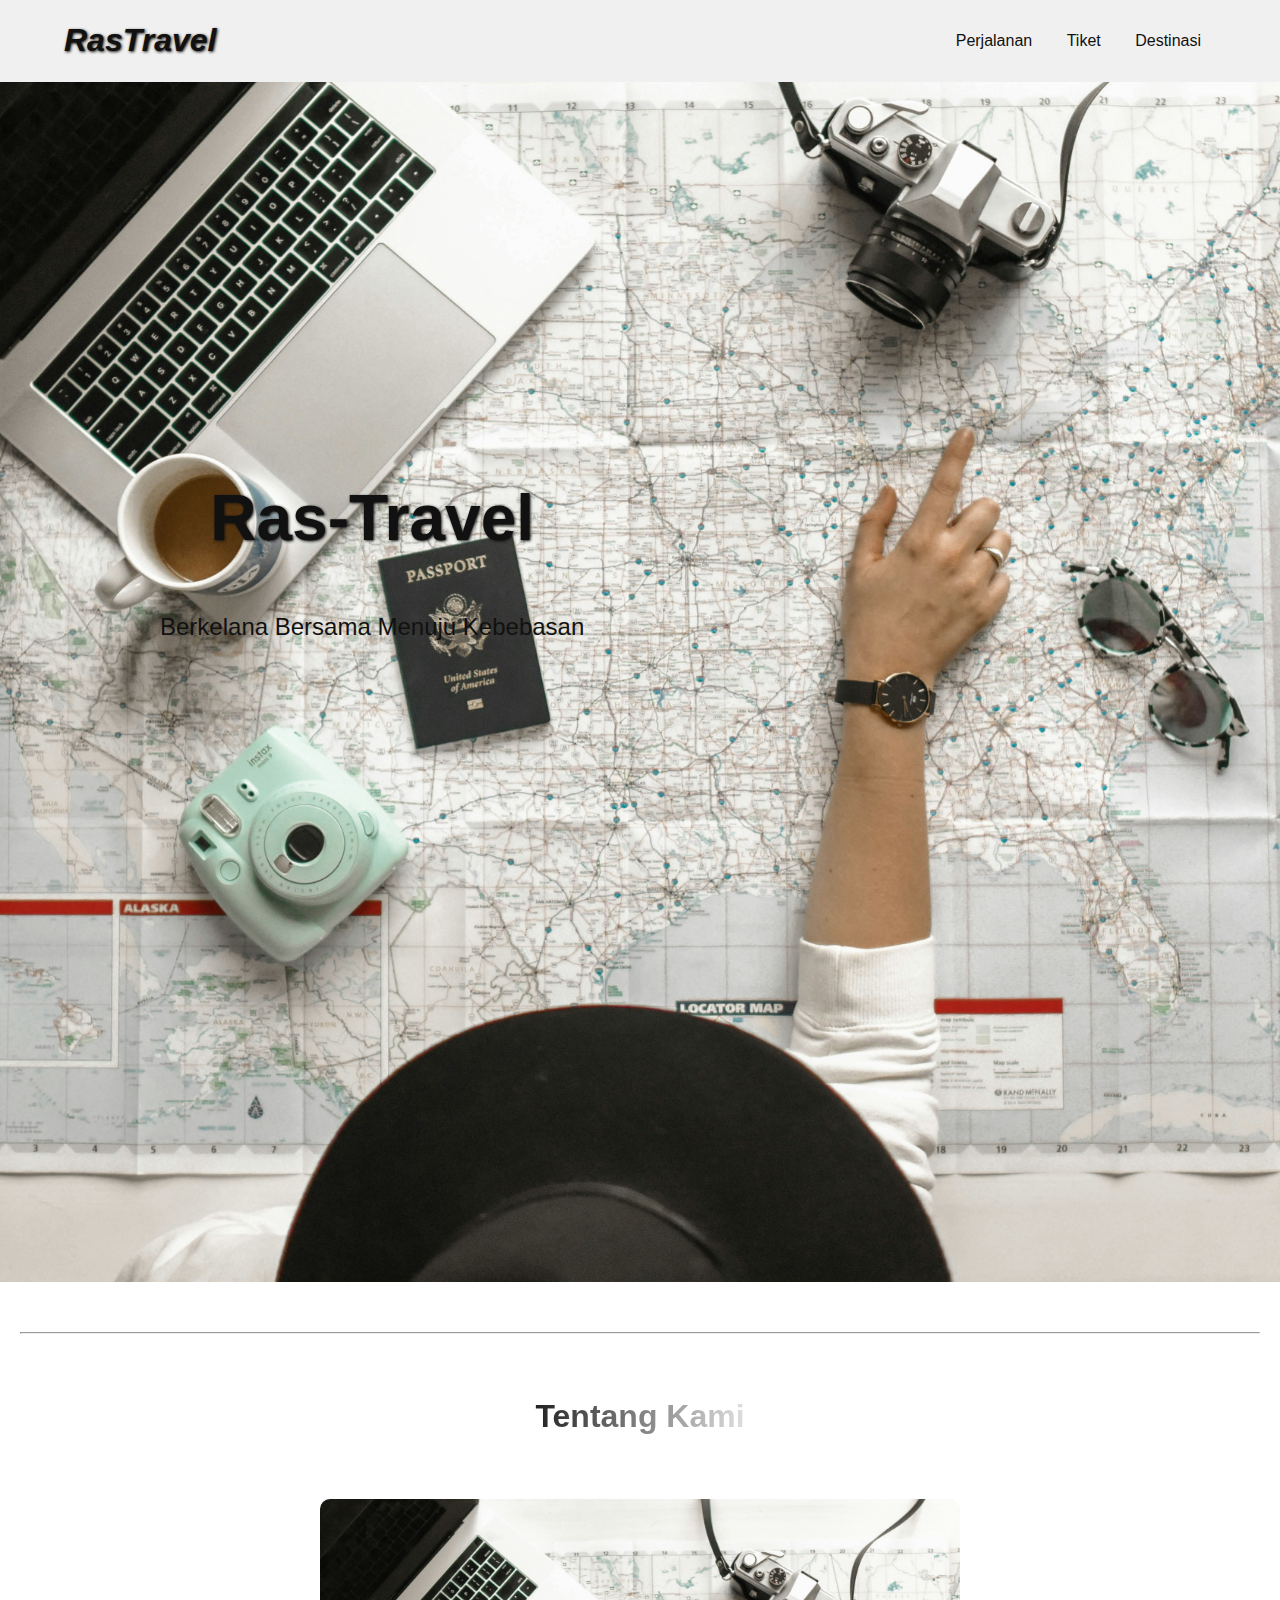
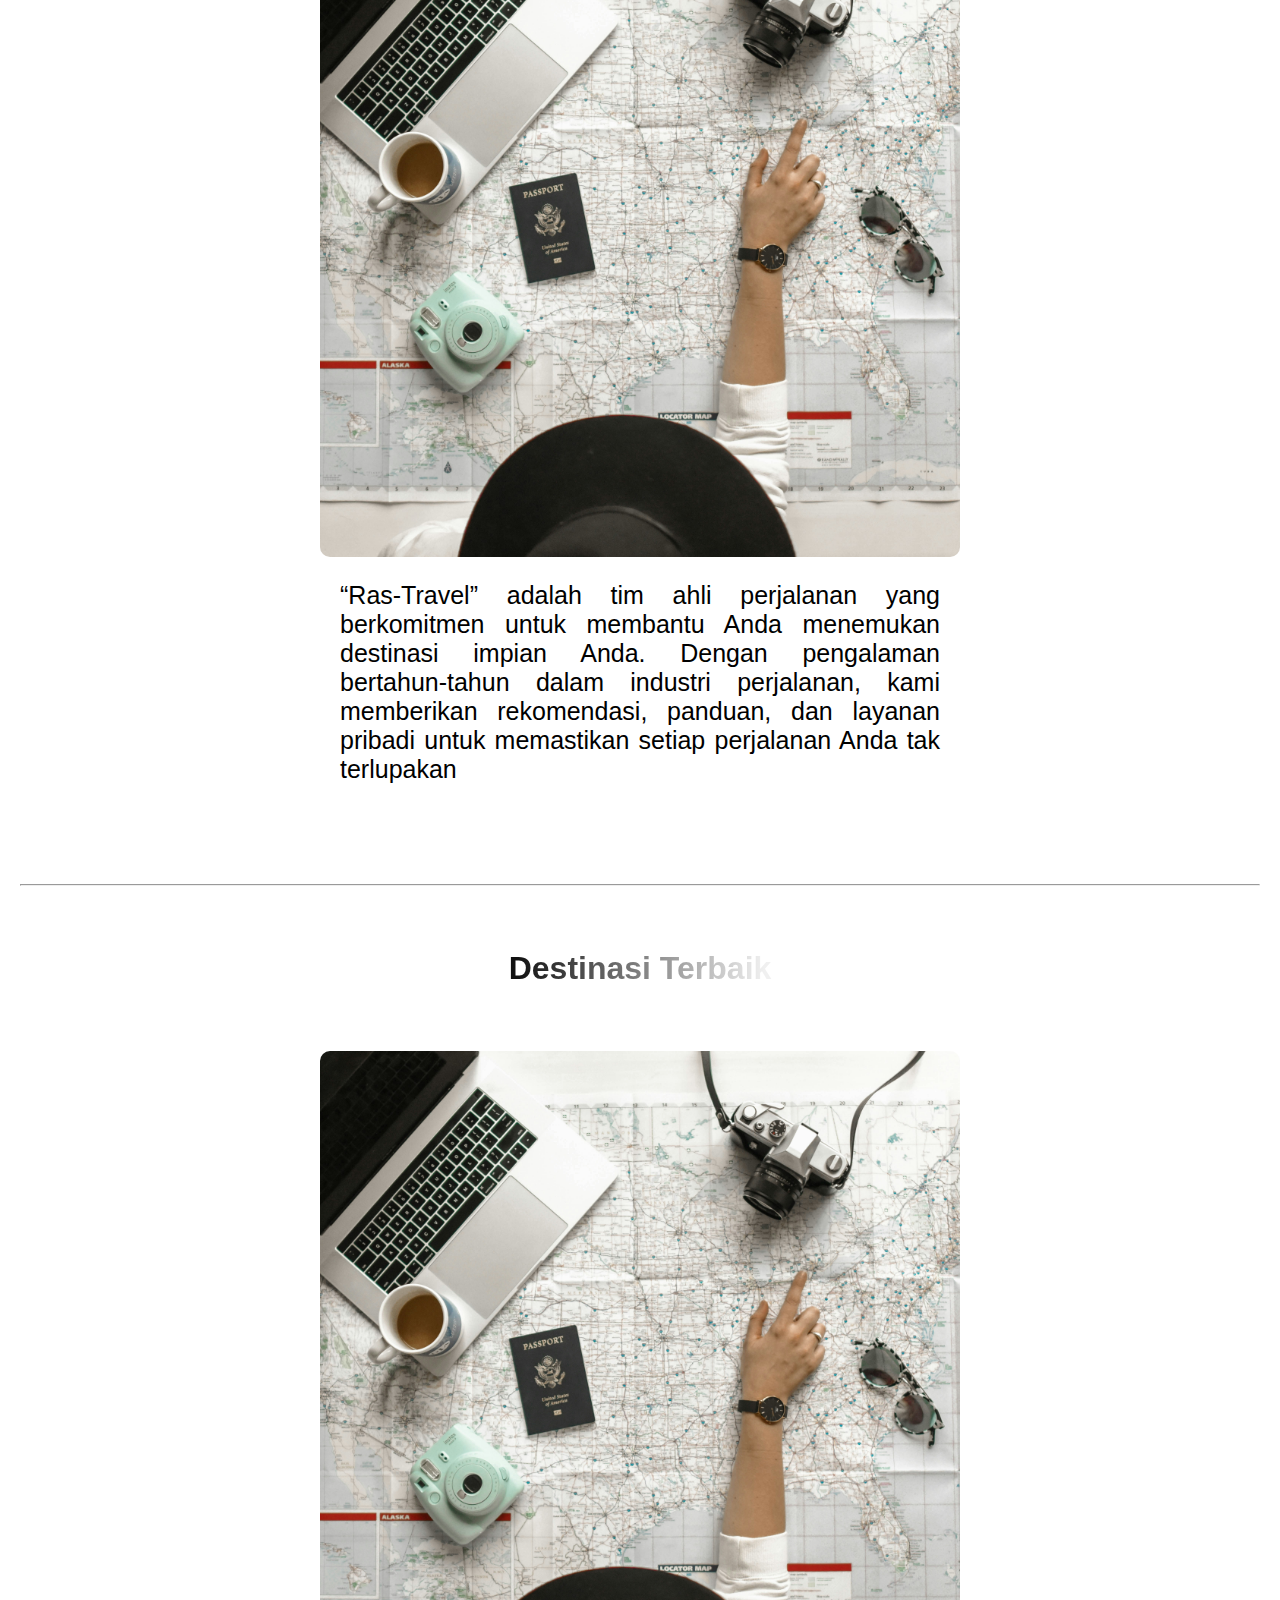
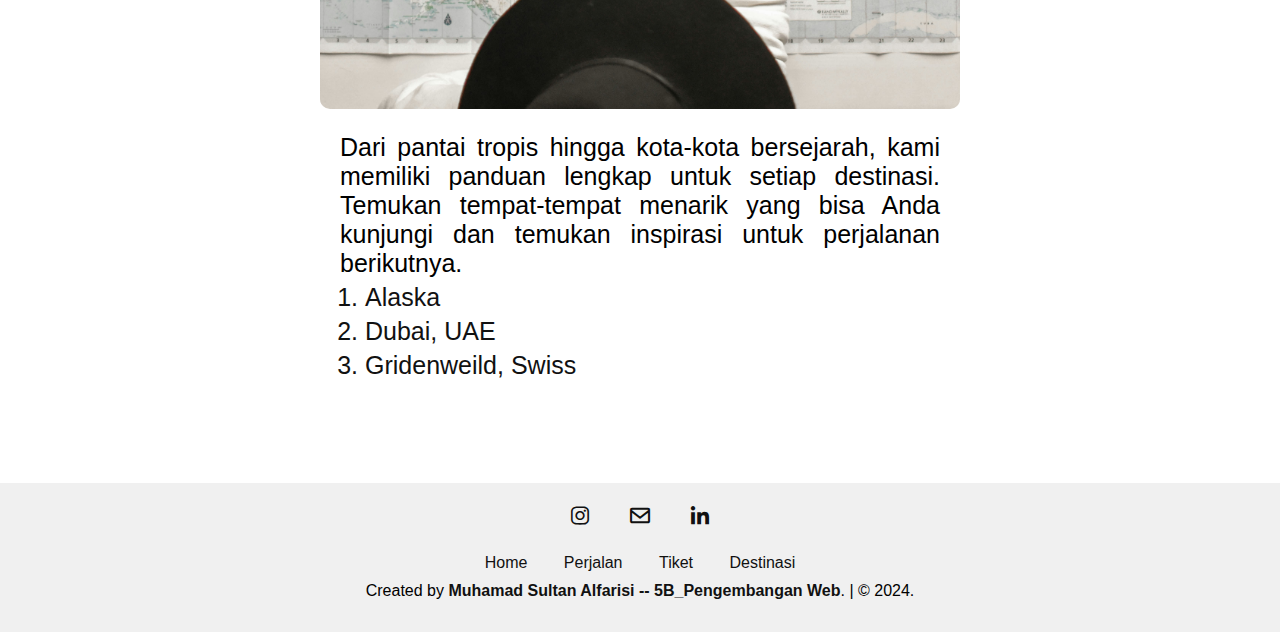
==== index.html @ 7ff8bad2 "run" ====
<!DOCTYPE html>
<html lang="en">
<head>
    <meta charset="UTF-8">
    <meta name="viewport" content="width=device-width, initial-scale=1.0">
    <link
    href="https://unpkg.com/boxicons@2.1.4/css/boxicons.min.css"
    rel="stylesheet"/>
    <link rel="stylesheet" href="css/latihan.css">
    <link rel="shortcut icon" href="images/Background.jpg" type="image/x-icon">
    <title>RasTravel</title>
</head>
<body>
    <nav class="navbar">
        <div class="navbar-logo">RasTravel</div>
        <div class="narbar-nav">
            <a href="#">Perjalanan</a>
            <a href="#">Tiket</a>
            <a href="#">Destinasi</a>
        </div>
    </nav>
    <section class="home">
        <div class="homi">
            <h1>Ras-Travel</h1>
            <p>Berkelana Bersama Menuju Kebebasan</p>
        </div>
    </section>

    <section class="about">
        <hr>
        <h2>Tentang Kami</h2>
        <div class="row">
            <div class="about-img">
                <img src="images/Background.jpg" alt="">
            </div>
            <div class="isiabout">
                <p><q>Ras-Travel</q> adalah tim ahli perjalanan yang berkomitmen untuk membantu Anda menemukan destinasi impian Anda. Dengan pengalaman bertahun-tahun dalam industri perjalanan, kami memberikan rekomendasi, panduan, dan layanan pribadi untuk memastikan setiap perjalanan Anda tak terlupakan</p>
            </div>
        </div>
    </section>

    <section class="Destinasi">
        <hr>
        <h2>Destinasi Terbaik</h2>
        <div class="rowdes">
            <div class="destinasi-img">
                <img src="images/Background.jpg" alt="">
            </div>
            <div class="isidestinasi">
                <p>Dari pantai tropis hingga kota-kota bersejarah, kami memiliki panduan lengkap untuk setiap destinasi. Temukan tempat-tempat menarik yang bisa Anda kunjungi dan temukan inspirasi untuk perjalanan berikutnya.</p>
                <ol>
                    <li><a href="https://youtu.be/CHSnz0bCaUk?si=UCqnHsSa66U4fxS_">Alaska</a></li>
                    <li><a href="https://youtu.be/ahy5o5nT4oI?si=go8wmFeRnEx8fIIn">Dubai, UAE</a></li>
                    <li><a href="https://youtu.be/RSF8KL3xaIk?si=1nEjrzWVx04BjZNE">Gridenweild, Swiss</a></li>
                </ol>
            </div>
        </div>
    </section>


    <footer>
        <div class="social">
            <a href="https://www.instagram.com/msultnalf"><i class="bx bxl-instagram"></i></a>
            <a href="msultanalf@gmail.com"><i class="bx bx-envelope"></i> </a>
            <a href="https://www.linkedin.com/in/msultnalf"><i class="bx bxl-linkedin"></i></a>
          </div>
    
        <div class="links">
          <a href="#">Home</a>
          <a href="#">Perjalan</a>
          <a href="#">Tiket</a>
          <a href="#">Destinasi</a>
        </div>
  
        <div class="credit">
          <p>Created by <a href=""> Muhamad Sultan Alfarisi -- 5B_Pengembangan Web</a>. | &copy; 2024.</p>
        </div>
      </footer>
  
</body>
</html>
---- css/latihan.css ----
* {
    margin: 0;
    padding: 0;
    box-sizing: border-box;
    outline: none;
    /* border: none; */
    text-decoration: none;
  }

body {
    font-family: sans-serif;
}

.navbar {
    display: flex;
    justify-content: space-between;
    align-items: center;
    padding: 1.4rem 5%;  
    background-color: #F0F0F0;
    position: fixed;
    top: 0;
    left: 0;
    right: 0;
    z-index: 9999;
    
}

.navbar .navbar-logo {
    font-size: 2rem;
    font-weight: 700;
    color: #111;
    font-style: italic;
    text-shadow: 1px 1px 3px #111;
}

.navbar-nav {
    display: flex;
    flex: 1; /* isi ruang kosong yang sisa */
    justify-content: center;
}

.navbar a {
    color: #111;
    font-size: 16px;
    margin: 0 15px;
}

.home {
    min-height: 100vh;
    display: flex;
    flex-wrap: wrap;
    align-items: center;
    background-image: url(/images/Background.jpg);
    background-repeat: no-repeat;
    background-size: cover;
    background-position: center;
    background-size: 100% 100%;
    position: relative;
}

.homi h1 {
    padding-top:  30rem; 
    max-width: 80rem;
    font-size: 4rem;
    color: #111;
    line-height: 1.2;
    margin-top: 0rem;
    text-align: center;
    text-shadow: 1px 1px 3px #111;
}

.home .homi p {
    padding: 3rem 10rem;
    font-size: 1.5rem;
    margin-top: 0.5rem;
    line-height: 1.2;
    font-weight: 100;
    color: #111;
    padding-bottom: 40rem;
    text-align: justify;
    justify-content: center;
}

.about,
.Destinasi {
    text-align: center;
    padding: 50px 20px;
}

.about h2,
.Destinasi h2 {
    font-size: 2rem;
    text-align: center;
    padding: 4rem 0;
    background: linear-gradient(to right, #111 40%, #F0F0F0 60%);
    color: transparent;
    background-clip: text ;

}

.row,
.rowdes {
    display: flex;
    justify-content: center;
    align-items: center;
    flex-wrap: wrap;
    gap: 20px;
}

.about-img img,
.destinasi-img img {
    max-width: 100%;
    height: auto;
    width: 40rem;
    border-radius: 10px;
}

.isiabout,
.isidestinasi {
    max-width: 600px;
    text-align: justify;
}


.isiabout p,
.isidestinasi p {
    font-size: 25px;
}

.isidestinasi ol li {
    margin: 5px 25px;
}

.isidestinasi a,
.isidestinasi ol li {
    font-size: 25px;
    color: #111;
}

footer {
    background-color: #F0F0F0;
    text-align: center;
    padding: 0.8rem 0 2rem;
    margin-top: 3rem;
}

footer .social {
    padding: 0.5rem 0;
  }
  
footer .social a {
    color: #111;
    margin: 1rem;
  }

.navbar .navbar-nav a:hover, 
.isidestinasi a:hover,
footer .social a:hover,
footer .links a:hover {
    color: #f50606;
}

footer .social a i {
    font-size: 1.5rem;
}

footer .links {
    /* margin-bottom: 1rem; */
    margin-top: 1rem;
}

footer .links a {
    color: #111;
    padding: 2rem 1rem;
}

footer .credit .links a {
    font-size: 18px;
}

footer .credit a{
    color: #111;
    font-weight: 700;
}

.credit p {
    padding-top: 10px;
}

@media (max-width: 768px){

    html {
        font-size: 65%;
    }

    .navbar {
        flex-direction: column;
        align-items: flex-start;
        padding: 10px;
    }

    .navbar-nav {
        justify-content: flex-start;  /* untk layar kecil kembali ke kiri menunya */
    }

    .navbar-nav a {
        font-size: 10px;
    }
    
    .navbar-logo {
        /* display: block;
        margin-bottom: 10px; */
        font-size: 20px;
    }

    .home .homi p {
        font-size: 12px;
    }

    .isiabout p,
    .isidestinasi p,
    .isidestinasi ol li a,
    .isidestinasi ol li {
        font-size: 12px;
    }


    .credit p {
        font-size: 10px;
    }


}

@media (max-width: 450px) {
    html {
      font-size: 55%;
    }

    .navbar {
        padding: 5px;
    }

    .navbar-logo {
        font-size: 18px;
    }

    .navbar-nav a {
        font-size: 10px;
        margin: 3px 5px; /* jarak gap */
    }
  }
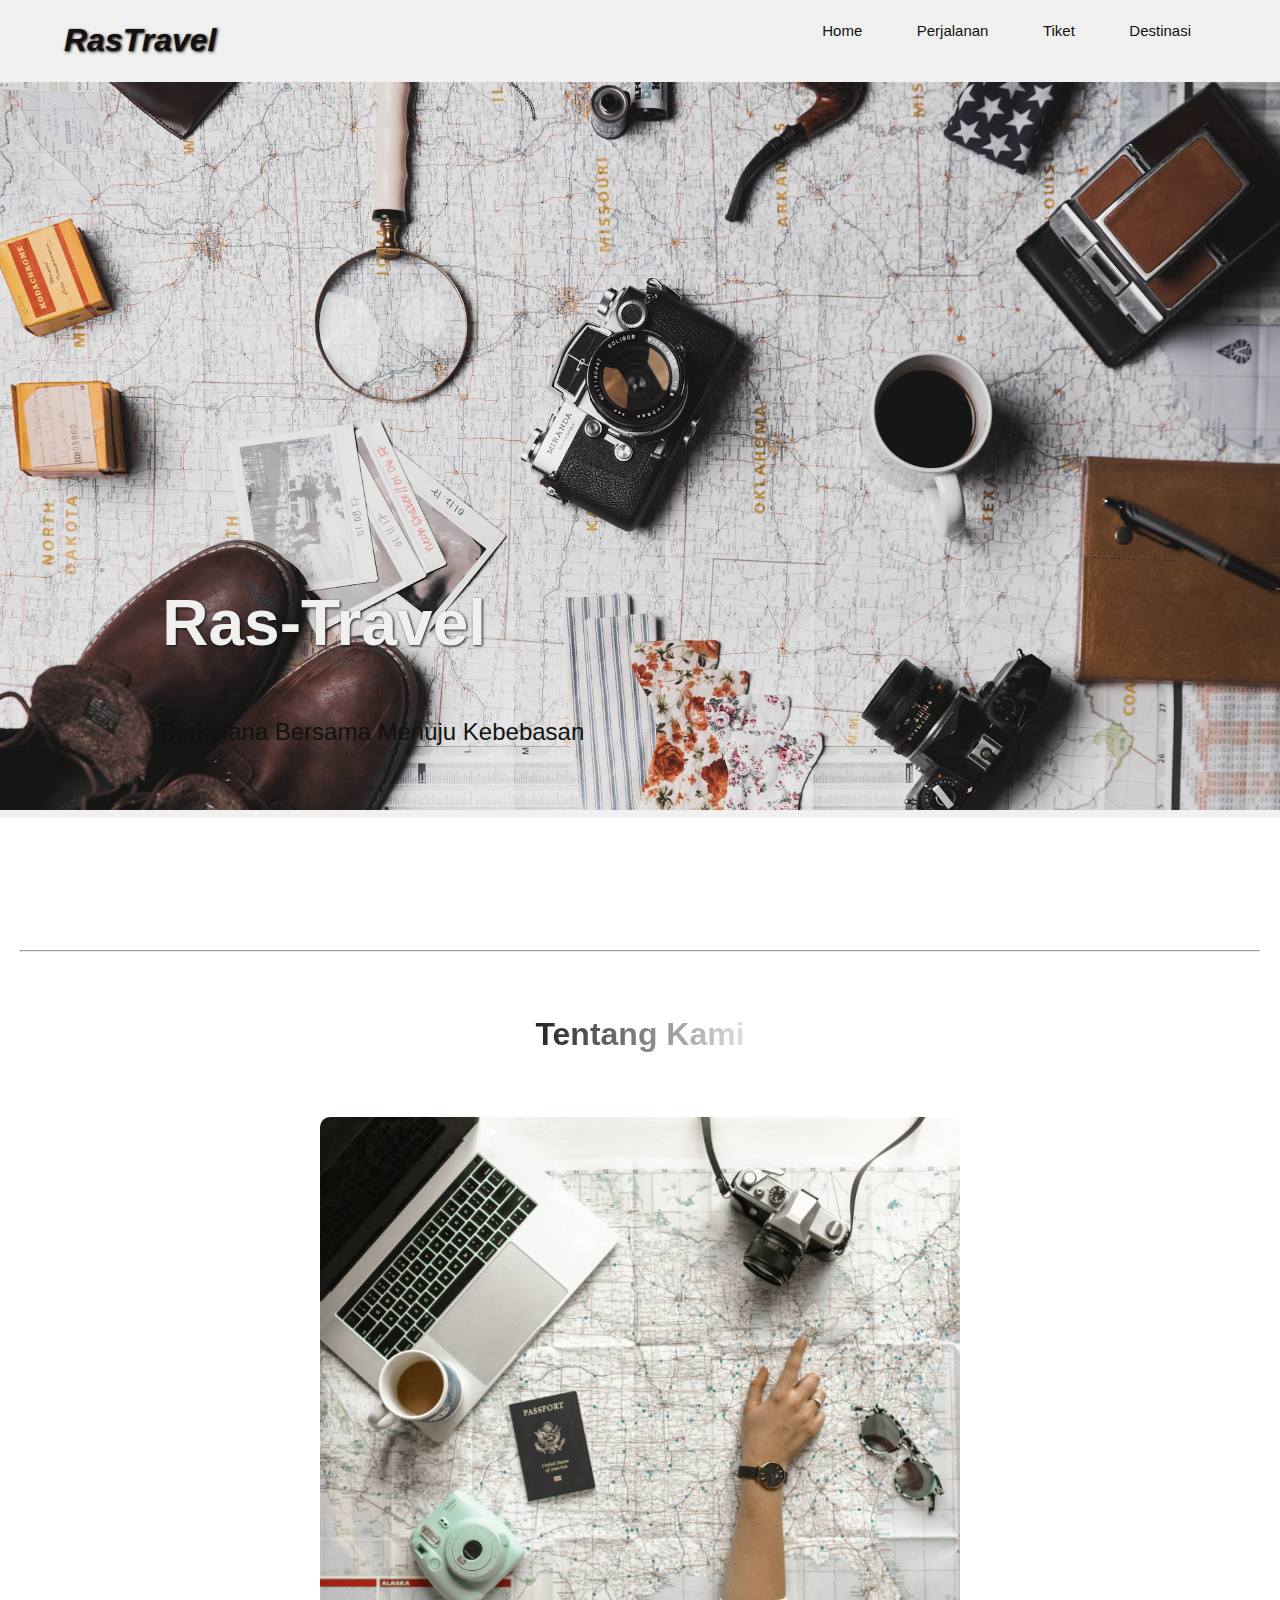
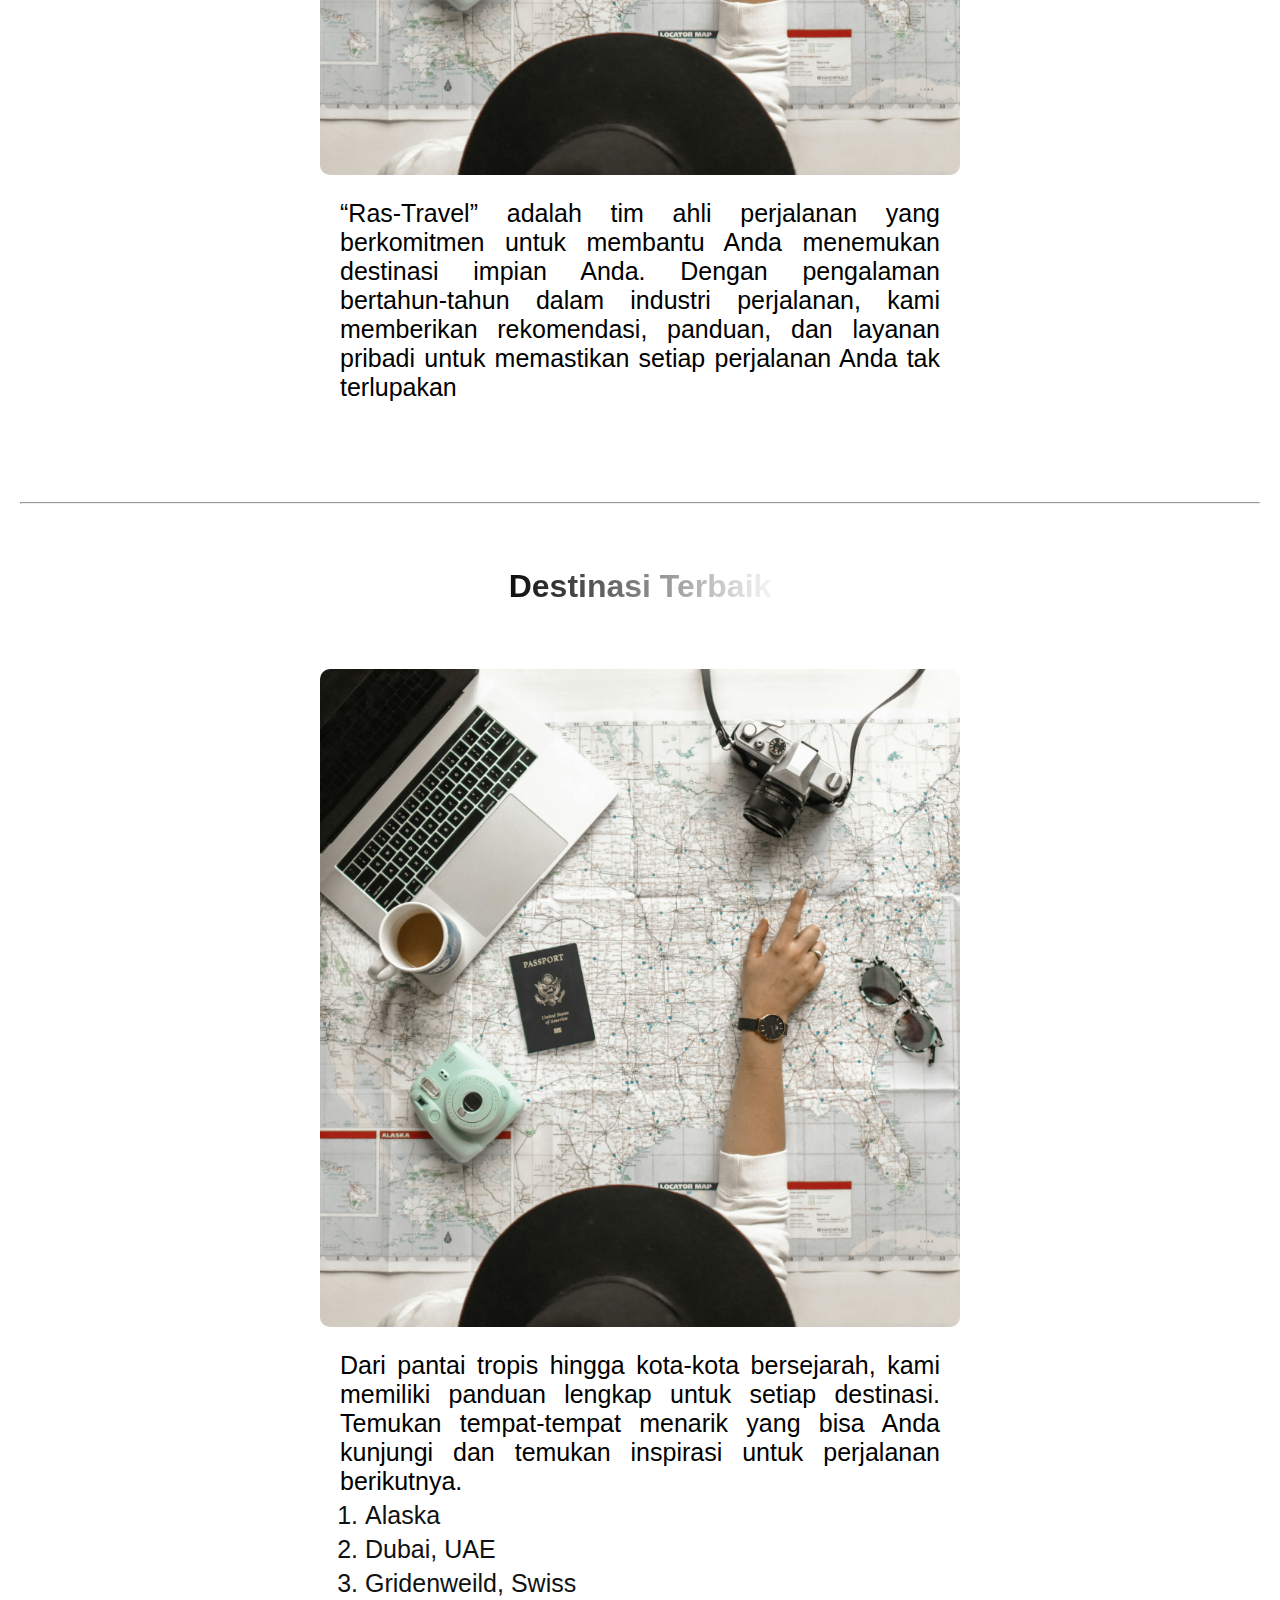
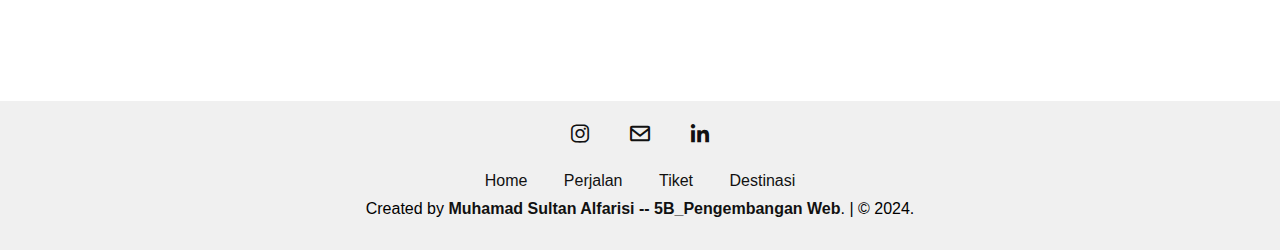
==== commit 80d5c44a: "Pavicon and background" ====
--- a/index.html
+++ b/index.html
@@ -7,13 +7,14 @@
     href="https://unpkg.com/boxicons@2.1.4/css/boxicons.min.css"
     rel="stylesheet"/>
     <link rel="stylesheet" href="css/latihan.css">
-    <link rel="shortcut icon" href="images/Background.jpg" type="image/x-icon">
+    <link rel="shortcut icon" href="images/Ras.png" type="image/x-icon">
     <title>RasTravel</title>
 </head>
 <body>
     <nav class="navbar">
         <div class="navbar-logo">RasTravel</div>
         <div class="narbar-nav">
+            <a href="#">Home</a>
             <a href="#">Perjalanan</a>
             <a href="#">Tiket</a>
             <a href="#">Destinasi</a>
--- a/css/latihan.css
+++ b/css/latihan.css
@@ -9,12 +9,12 @@
 
 body {
     font-family: sans-serif;
+    background-color: white;
 }
 
 .navbar {
     display: flex;
     justify-content: space-between;
-    align-items: center;
     padding: 1.4rem 5%;  
     background-color: #F0F0F0;
     position: fixed;
@@ -22,6 +22,7 @@
     left: 0;
     right: 0;
     z-index: 9999;
+
     
 }
 
@@ -41,28 +42,38 @@
 
 .navbar a {
     color: #111;
-    font-size: 16px;
-    margin: 0 15px;
+    font-size: 15px;
+    margin: 0 25px;
 }
 
 .home {
     min-height: 100vh;
     display: flex;
-    flex-wrap: wrap;
     align-items: center;
-    background-image: url(/images/Background.jpg);
+    background-image: url(/images/Backg.jpg);
     background-repeat: no-repeat;
     background-size: cover;
     background-position: center;
-    background-size: 100% 100%;
     position: relative;
 }
 
+.home::after {
+    content: "";
+    display: block;
+    position: absolute;
+    width: 100%;
+    height: 10%;
+    bottom: 0;
+    background: linear-gradient(#F0F0F0 9%, white 5%);
+
+}
+
 .homi h1 {
-    padding-top:  30rem; 
-    max-width: 80rem;
+    padding-right: 6rem;
+    padding-top: 30rem;
+    max-width: 70rem;
     font-size: 4rem;
-    color: #111;
+    color: #F0F0F0;
     line-height: 1.2;
     margin-top: 0rem;
     text-align: center;
@@ -76,7 +87,7 @@
     line-height: 1.2;
     font-weight: 100;
     color: #111;
-    padding-bottom: 40rem;
+    /* padding-bottom: 50rem; */
     text-align: justify;
     justify-content: center;
 }
@@ -153,7 +164,7 @@
     margin: 1rem;
   }
 
-.navbar .navbar-nav a:hover, 
+.navbar a:hover, 
 .isidestinasi a:hover,
 footer .social a:hover,
 footer .links a:hover {
@@ -203,7 +214,7 @@
         justify-content: flex-start;  /* untk layar kecil kembali ke kiri menunya */
     }
 
-    .navbar-nav a {
+    .navbar .navbar-nav a {
         font-size: 10px;
     }
     
@@ -225,7 +236,8 @@
     }
 
 
-    .credit p {
+    .credit p,
+    .credit a {
         font-size: 10px;
     }
 
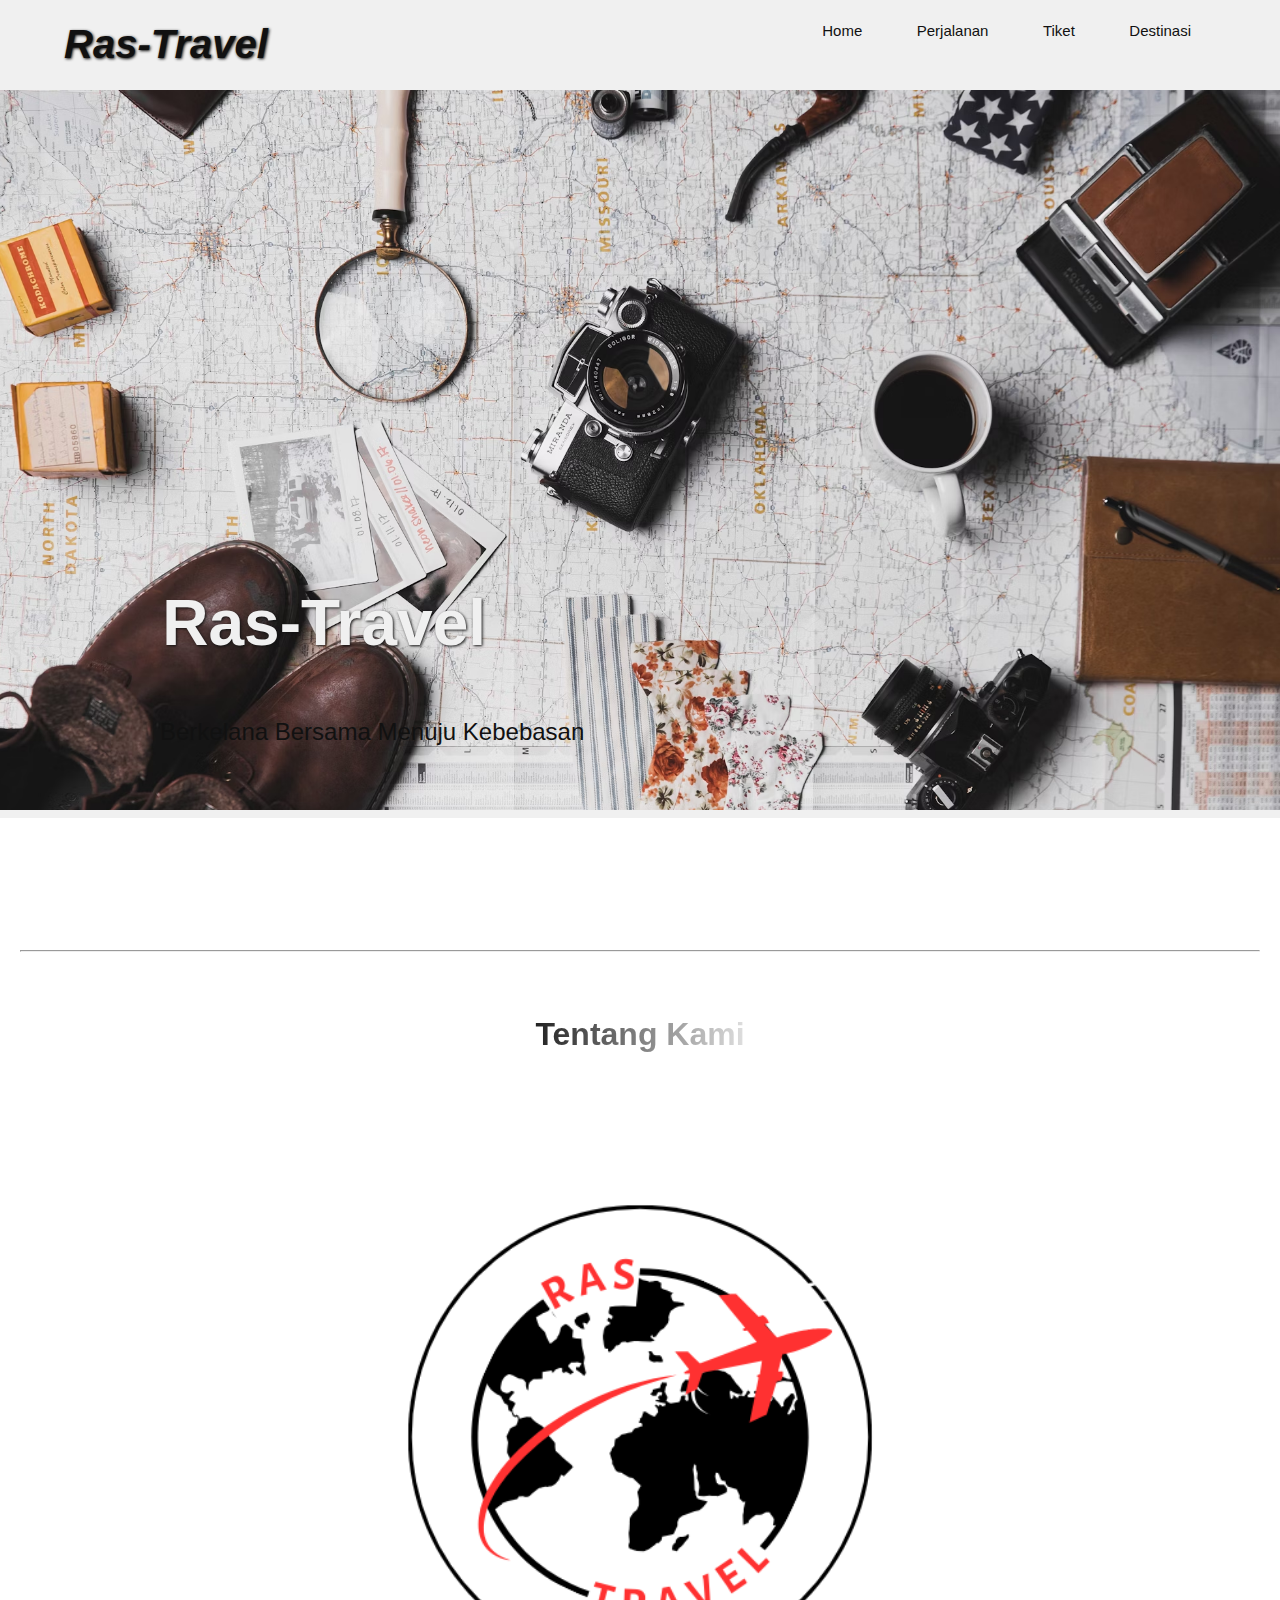
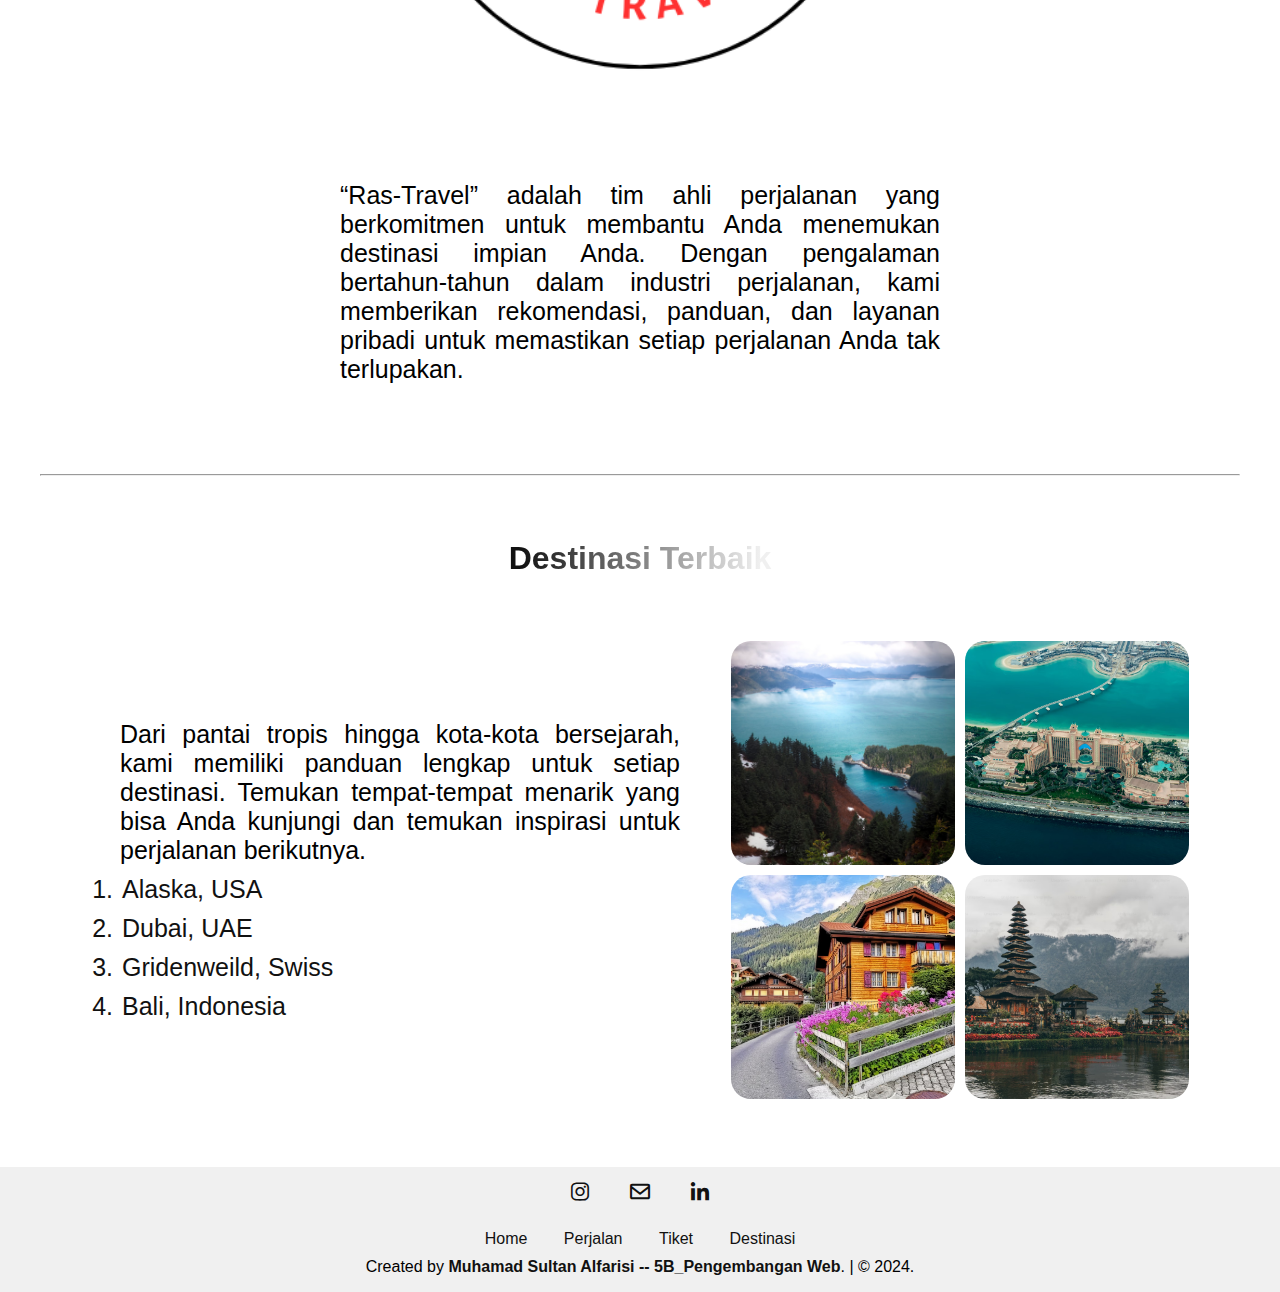
==== commit b16774d1: "fixed" ====
--- a/index.html
+++ b/index.html
@@ -12,7 +12,7 @@
 </head>
 <body>
     <nav class="navbar">
-        <div class="navbar-logo">RasTravel</div>
+        <div class="navbar-logo">Ras-Travel</div>
         <div class="narbar-nav">
             <a href="#">Home</a>
             <a href="#">Perjalanan</a>
@@ -32,10 +32,10 @@
         <h2>Tentang Kami</h2>
         <div class="row">
             <div class="about-img">
-                <img src="images/Background.jpg" alt="">
+                <img src="images/Ras.png" alt="">
             </div>
             <div class="isiabout">
-                <p><q>Ras-Travel</q> adalah tim ahli perjalanan yang berkomitmen untuk membantu Anda menemukan destinasi impian Anda. Dengan pengalaman bertahun-tahun dalam industri perjalanan, kami memberikan rekomendasi, panduan, dan layanan pribadi untuk memastikan setiap perjalanan Anda tak terlupakan</p>
+                <p><q>Ras-Travel</q> adalah tim ahli perjalanan yang berkomitmen untuk membantu Anda menemukan destinasi impian Anda. Dengan pengalaman bertahun-tahun dalam industri perjalanan, kami memberikan rekomendasi, panduan, dan layanan pribadi untuk memastikan setiap perjalanan Anda tak terlupakan.</p>
             </div>
         </div>
     </section>
@@ -45,14 +45,21 @@
         <h2>Destinasi Terbaik</h2>
         <div class="rowdes">
             <div class="destinasi-img">
-                <img src="images/Background.jpg" alt="">
+                <img src="images/Alaska.jpg" alt="">
+                <img src="images/Dubai.jpg" alt="">
+                <img src="images/Swiss.jpg" alt="">
+                <img src="images/Bali.jpg" alt="">
+
+
+
             </div>
             <div class="isidestinasi">
                 <p>Dari pantai tropis hingga kota-kota bersejarah, kami memiliki panduan lengkap untuk setiap destinasi. Temukan tempat-tempat menarik yang bisa Anda kunjungi dan temukan inspirasi untuk perjalanan berikutnya.</p>
                 <ol>
-                    <li><a href="https://youtu.be/CHSnz0bCaUk?si=UCqnHsSa66U4fxS_">Alaska</a></li>
+                    <li><a href="https://youtu.be/CHSnz0bCaUk?si=UCqnHsSa66U4fxS_">Alaska, USA</a></li>
                     <li><a href="https://youtu.be/ahy5o5nT4oI?si=go8wmFeRnEx8fIIn">Dubai, UAE</a></li>
                     <li><a href="https://youtu.be/RSF8KL3xaIk?si=1nEjrzWVx04BjZNE">Gridenweild, Swiss</a></li>
+                    <li><a href="hht"></a>Bali, Indonesia</li>
                 </ol>
             </div>
         </div>
--- a/css/latihan.css
+++ b/css/latihan.css
@@ -27,7 +27,7 @@
 }
 
 .navbar .navbar-logo {
-    font-size: 2rem;
+    font-size: 2.5rem;
     font-weight: 700;
     color: #111;
     font-style: italic;
@@ -92,10 +92,15 @@
     justify-content: center;
 }
 
-.about,
-.Destinasi {
+.about {
     text-align: center;
     padding: 50px 20px;
+}
+
+.Destinasi {
+    margin: 20px;
+    padding: 20px;
+    text-align: left;
 }
 
 .about h2,
@@ -109,8 +114,7 @@
 
 }
 
-.row,
-.rowdes {
+.row {
     display: flex;
     justify-content: center;
     align-items: center;
@@ -118,16 +122,43 @@
     gap: 20px;
 }
 
-.about-img img,
+.rowdes {
+    display: flex;
+    flex-direction: row-reverse;
+    justify-content: space-between;
+    align-items: center;
+}
+
+.destinasi-img {
+    flex: 1;
+    display: flex;
+    flex-wrap: wrap;
+    gap: 10px;
+    justify-content: center;
+}
 .destinasi-img img {
+    width: 40%;
+    aspect-ratio: 1 / 1;
+    object-fit: cover;
+    border-radius: 20px;
+}
+
+.isidestinasi {
+    flex: 1;
+    padding-left: 5rem;
+    text-align: justify;
+}
+
+.about-img img {
     max-width: 100%;
     height: auto;
     width: 40rem;
     border-radius: 10px;
-}
-
-.isiabout,
-.isidestinasi {
+    object-fit: cover;
+    
+}
+
+.isiabout {
     max-width: 600px;
     text-align: justify;
 }
@@ -139,7 +170,8 @@
 }
 
 .isidestinasi ol li {
-    margin: 5px 25px;
+    padding-top: 10px;
+    padding-left: 2px;
 }
 
 .isidestinasi a,
@@ -151,7 +183,7 @@
 footer {
     background-color: #F0F0F0;
     text-align: center;
-    padding: 0.8rem 0 2rem;
+    padding: 0.3rem 0 1rem;
     margin-top: 3rem;
 }
 
@@ -241,6 +273,16 @@
         font-size: 10px;
     }
 
+    .rowdes {
+        flex-direction: column;
+        align-items: center;
+    }
+
+    .destinasi-img img {
+        width: 100%;
+    }
+    
+
 
 }
 
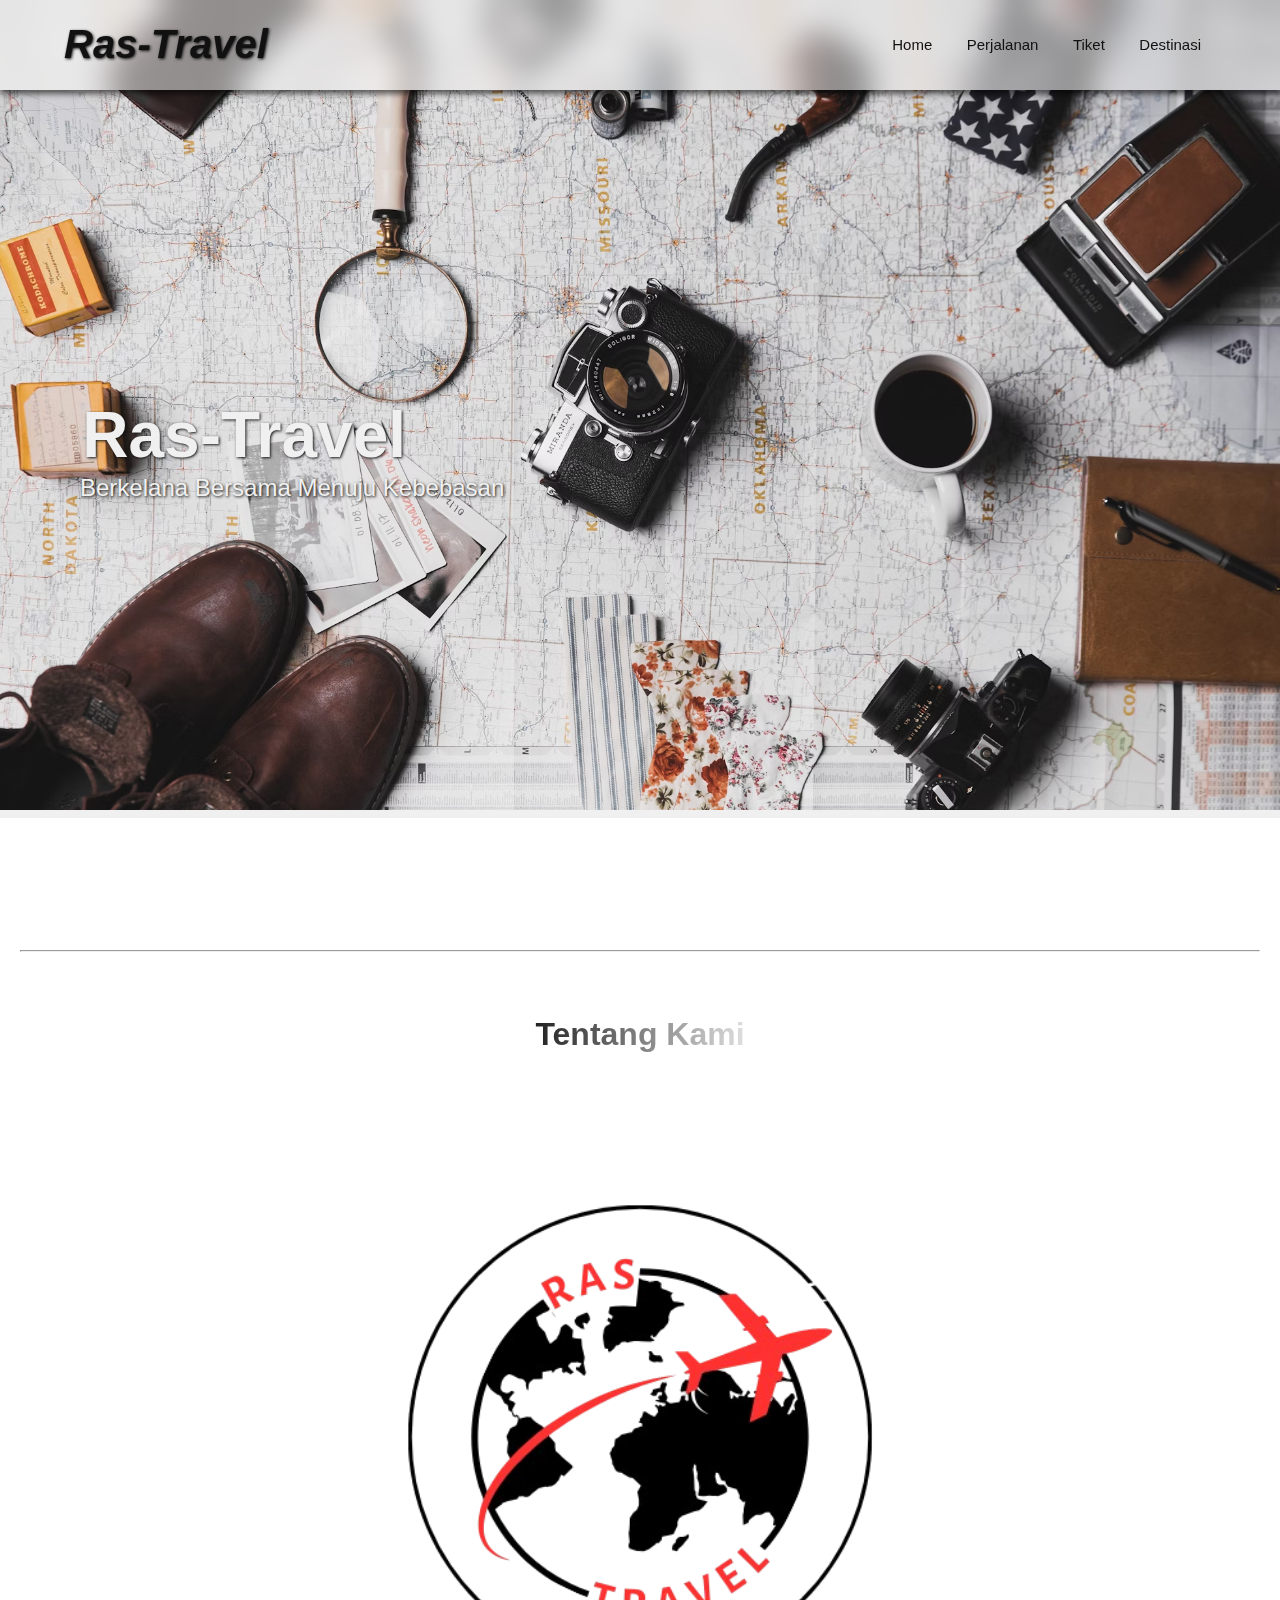
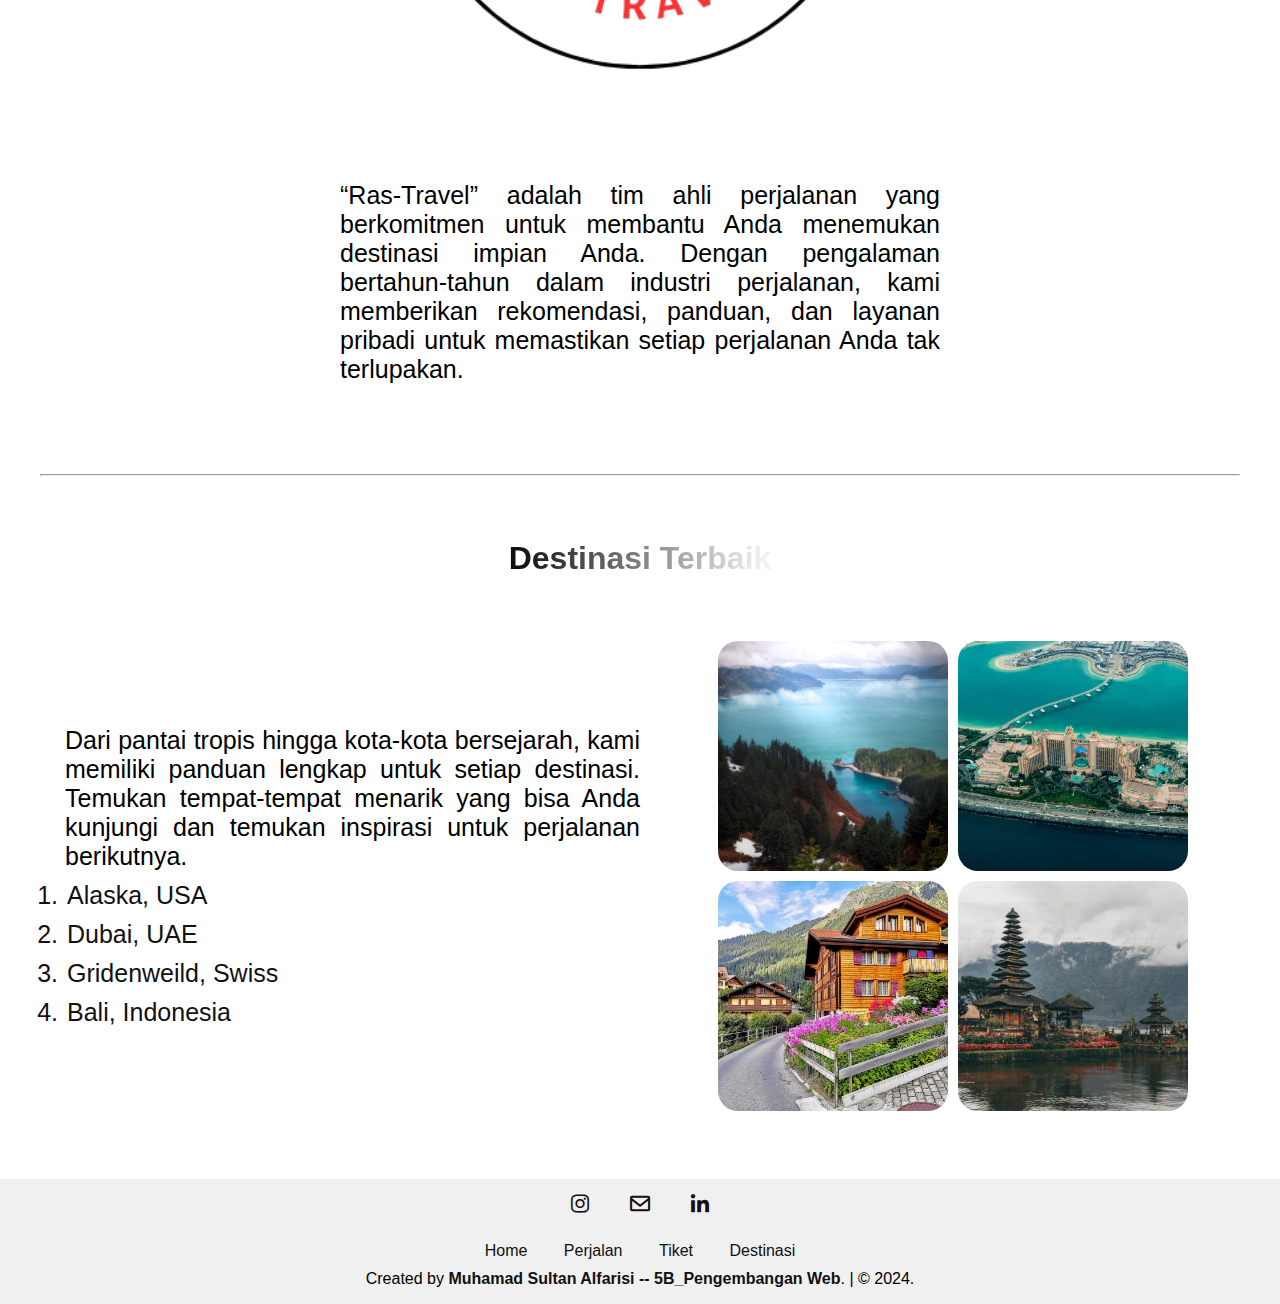
==== commit e2caa8f6: "fixed" ====
--- a/index.html
+++ b/index.html
@@ -7,7 +7,7 @@
     href="https://unpkg.com/boxicons@2.1.4/css/boxicons.min.css"
     rel="stylesheet"/>
     <link rel="stylesheet" href="css/latihan.css">
-    <link rel="shortcut icon" href="images/Ras.png" type="image/x-icon">
+    <link rel="shortcut icon" href="images/Rasicon.png" type="image/x-icon">
     <title>RasTravel</title>
 </head>
 <body>
@@ -32,7 +32,7 @@
         <h2>Tentang Kami</h2>
         <div class="row">
             <div class="about-img">
-                <img src="images/Ras.png" alt="">
+                <img src="images/Rasicon.png" alt="">
             </div>
             <div class="isiabout">
                 <p><q>Ras-Travel</q> adalah tim ahli perjalanan yang berkomitmen untuk membantu Anda menemukan destinasi impian Anda. Dengan pengalaman bertahun-tahun dalam industri perjalanan, kami memberikan rekomendasi, panduan, dan layanan pribadi untuk memastikan setiap perjalanan Anda tak terlupakan.</p>
@@ -69,7 +69,7 @@
     <footer>
         <div class="social">
             <a href="https://www.instagram.com/msultnalf"><i class="bx bxl-instagram"></i></a>
-            <a href="msultanalf@gmail.com"><i class="bx bx-envelope"></i> </a>
+            <a href="mailto:msultanalf@gmail.com"><i class="bx bx-envelope"></i> </a>
             <a href="https://www.linkedin.com/in/msultnalf"><i class="bx bxl-linkedin"></i></a>
           </div>
     
--- a/css/latihan.css
+++ b/css/latihan.css
@@ -15,8 +15,12 @@
 .navbar {
     display: flex;
     justify-content: space-between;
+    align-items: center;
     padding: 1.4rem 5%;  
-    background-color: #F0F0F0;
+    background-color: rgba(255, 255, 255, 0.5);
+    backdrop-filter: blur(15px); 
+    -webkit-backdrop-filter: blur(15px);
+    box-shadow: 0 4px 6px rgb(0, 0, 0, 0.6);
     position: fixed;
     top: 0;
     left: 0;
@@ -43,14 +47,14 @@
 .navbar a {
     color: #111;
     font-size: 15px;
-    margin: 0 25px;
+    margin: 0 15px;
 }
 
 .home {
     min-height: 100vh;
     display: flex;
     align-items: center;
-    background-image: url(/images/Backg.jpg);
+    background-image: url(../images/Backg.jpg);
     background-repeat: no-repeat;
     background-size: cover;
     background-position: center;
@@ -70,23 +74,21 @@
 
 .homi h1 {
     padding-right: 6rem;
-    padding-top: 30rem;
-    max-width: 70rem;
     font-size: 4rem;
     color: #F0F0F0;
     line-height: 1.2;
-    margin-top: 0rem;
     text-align: center;
     text-shadow: 1px 1px 3px #111;
+    align-items: center;
 }
 
 .home .homi p {
-    padding: 3rem 10rem;
+    padding: 0 5rem;
     font-size: 1.5rem;
-    margin-top: 0.5rem;
     line-height: 1.2;
     font-weight: 100;
-    color: #111;
+    color: #F0F0F0;
+    text-shadow: 1px 1px 3px #111; 
     /* padding-bottom: 50rem; */
     text-align: justify;
     justify-content: center;
@@ -145,7 +147,7 @@
 
 .isidestinasi {
     flex: 1;
-    padding-left: 5rem;
+    padding: 10px 25px;
     text-align: justify;
 }
 
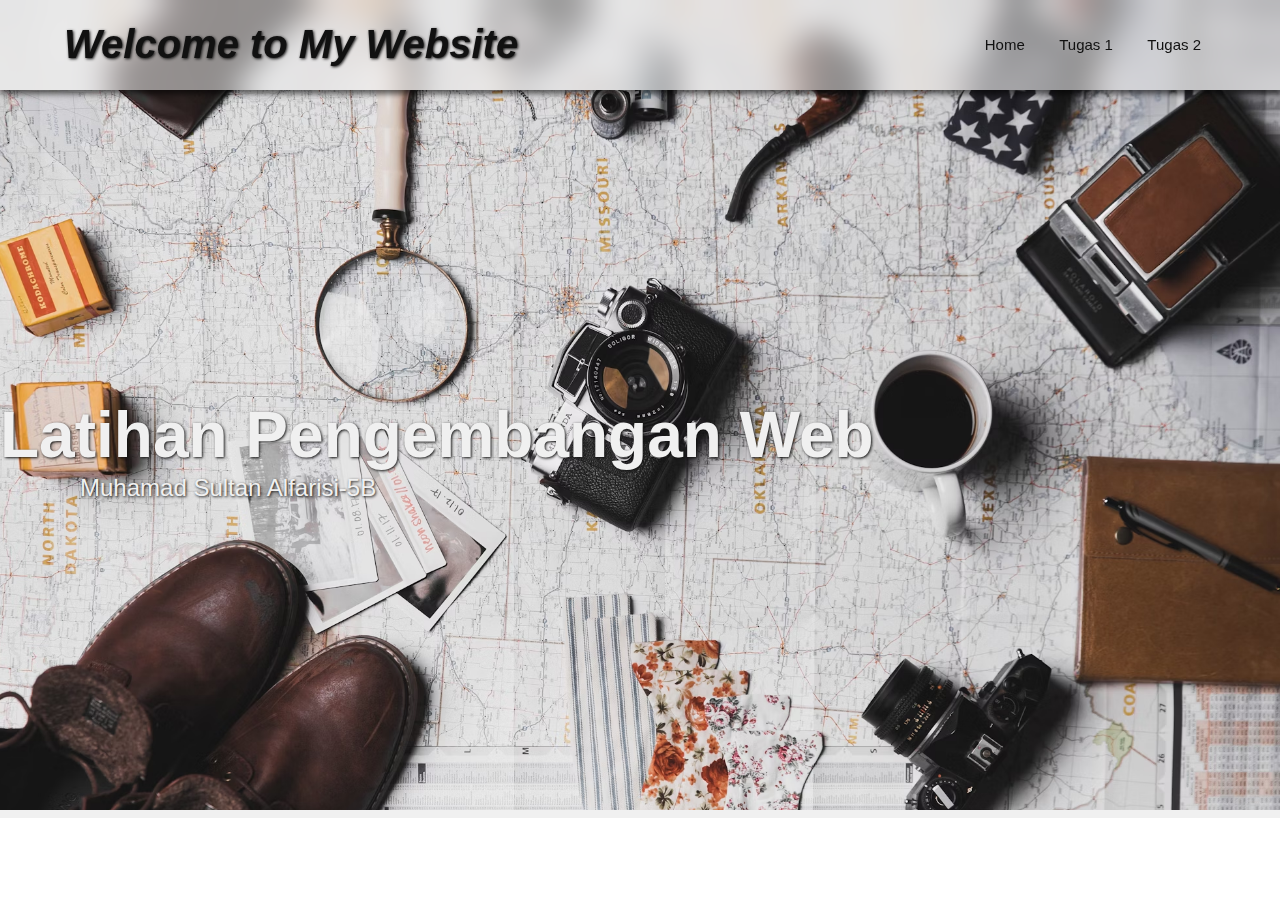
==== commit fdbf8bff: "HOME" ====
--- a/index.html
+++ b/index.html
@@ -12,78 +12,19 @@
 </head>
 <body>
     <nav class="navbar">
-        <div class="navbar-logo">Ras-Travel</div>
+        <div class="navbar-logo">Welcome to My Website</div>
         <div class="narbar-nav">
-            <a href="#">Home</a>
-            <a href="#">Perjalanan</a>
-            <a href="#">Tiket</a>
-            <a href="#">Destinasi</a>
+            <a href="index.html">Home</a>
+            <a href="Tugas1.html">Tugas 1</a>
+            <a href="Tugas2.html">Tugas 2</a>
         </div>
     </nav>
     <section class="home">
         <div class="homi">
-            <h1>Ras-Travel</h1>
-            <p>Berkelana Bersama Menuju Kebebasan</p>
+            <h1>Latihan Pengembangan Web</h1>
+            <p>Muhamad Sultan Alfarisi-5B</p>
         </div>
     </section>
-
-    <section class="about">
-        <hr>
-        <h2>Tentang Kami</h2>
-        <div class="row">
-            <div class="about-img">
-                <img src="images/Rasicon.png" alt="">
-            </div>
-            <div class="isiabout">
-                <p><q>Ras-Travel</q> adalah tim ahli perjalanan yang berkomitmen untuk membantu Anda menemukan destinasi impian Anda. Dengan pengalaman bertahun-tahun dalam industri perjalanan, kami memberikan rekomendasi, panduan, dan layanan pribadi untuk memastikan setiap perjalanan Anda tak terlupakan.</p>
-            </div>
-        </div>
-    </section>
-
-    <section class="Destinasi">
-        <hr>
-        <h2>Destinasi Terbaik</h2>
-        <div class="rowdes">
-            <div class="destinasi-img">
-                <img src="images/Alaska.jpg" alt="">
-                <img src="images/Dubai.jpg" alt="">
-                <img src="images/Swiss.jpg" alt="">
-                <img src="images/Bali.jpg" alt="">
-
-
-
-            </div>
-            <div class="isidestinasi">
-                <p>Dari pantai tropis hingga kota-kota bersejarah, kami memiliki panduan lengkap untuk setiap destinasi. Temukan tempat-tempat menarik yang bisa Anda kunjungi dan temukan inspirasi untuk perjalanan berikutnya.</p>
-                <ol>
-                    <li><a href="https://youtu.be/CHSnz0bCaUk?si=UCqnHsSa66U4fxS_">Alaska, USA</a></li>
-                    <li><a href="https://youtu.be/ahy5o5nT4oI?si=go8wmFeRnEx8fIIn">Dubai, UAE</a></li>
-                    <li><a href="https://youtu.be/RSF8KL3xaIk?si=1nEjrzWVx04BjZNE">Gridenweild, Swiss</a></li>
-                    <li><a href="hht"></a>Bali, Indonesia</li>
-                </ol>
-            </div>
-        </div>
-    </section>
-
-
-    <footer>
-        <div class="social">
-            <a href="https://www.instagram.com/msultnalf"><i class="bx bxl-instagram"></i></a>
-            <a href="mailto:msultanalf@gmail.com"><i class="bx bx-envelope"></i> </a>
-            <a href="https://www.linkedin.com/in/msultnalf"><i class="bx bxl-linkedin"></i></a>
-          </div>
-    
-        <div class="links">
-          <a href="#">Home</a>
-          <a href="#">Perjalan</a>
-          <a href="#">Tiket</a>
-          <a href="#">Destinasi</a>
-        </div>
-  
-        <div class="credit">
-          <p>Created by <a href=""> Muhamad Sultan Alfarisi -- 5B_Pengembangan Web</a>. | &copy; 2024.</p>
-        </div>
-      </footer>
   
 </body>
 </html>--- a/css/latihan.css
+++ b/css/latihan.css
@@ -12,6 +12,7 @@
     background-color: white;
 }
 
+/* navbar */
 .navbar {
     display: flex;
     justify-content: space-between;
@@ -50,6 +51,7 @@
     margin: 0 15px;
 }
 
+/* beranda */
 .home {
     min-height: 100vh;
     display: flex;
@@ -94,11 +96,13 @@
     justify-content: center;
 }
 
+/* about section */
 .about {
     text-align: center;
     padding: 50px 20px;
 }
 
+/* destinasi */
 .Destinasi {
     margin: 20px;
     padding: 20px;
@@ -106,7 +110,10 @@
 }
 
 .about h2,
-.Destinasi h2 {
+.Destinasi h2,
+.tabel h2,
+.gal h2,
+.form h2 {
     font-size: 2rem;
     text-align: center;
     padding: 4rem 0;
@@ -182,6 +189,79 @@
     color: #111;
 }
 
+/* tabel section */
+.table {
+    justify-content: center;
+    align-items: center;
+    display: flex;
+    padding: 2rem;
+}
+
+
+th,td,
+table {
+    border: 1px solid #111;
+    border-collapse: collapse;
+    padding: 8px;
+    text-align: center;
+    font-size: 1.2rem;
+}
+
+/* galeri */
+.gal .galeri {
+    justify-content: center;
+    display: flex;
+    align-items: center;
+}
+
+
+/* form section */
+.form .maps {
+    display: flex;
+    background-color: #F0F0F0;
+    margin-top: 2rem;
+}
+
+.form .maps .map {
+    flex: 1 1 45rem;
+    width: 100%;
+    object-fit: cover;
+}
+
+.form .maps form {
+    flex: 1 1 45rem;
+    padding: 5rem 2rem;
+    text-align: center;
+}
+
+.form .maps form .input {
+    display: flex;
+    align-items: center;
+    margin-top: 2rem;
+    background-color: #F0F0F0;
+    padding-left: 2rem;
+    color: #111;
+}
+
+.form .maps form .input input {
+    width: 100%;
+    padding: 2rem;
+    font-size: 1.7rem;
+    background: none;
+}
+
+.form .maps form .btn {
+    margin-top: 3rem;
+    display: inline-block;
+    padding: 1rem 3rem;
+    font-size: 1.7rem;
+    color: #111;
+    background-color: #F0F0F0;
+    cursor: pointer;
+}
+
+
+/* Footer section */
 footer {
     background-color: #F0F0F0;
     text-align: center;
@@ -232,6 +312,8 @@
     padding-top: 10px;
 }
 
+
+/* Pengecil di layar kecil */
 @media (max-width: 768px){
 
     html {
@@ -253,8 +335,6 @@
     }
     
     .navbar-logo {
-        /* display: block;
-        margin-bottom: 10px; */
         font-size: 20px;
     }
 
@@ -283,7 +363,6 @@
     .destinasi-img img {
         width: 100%;
     }
-    
 
 
 }
